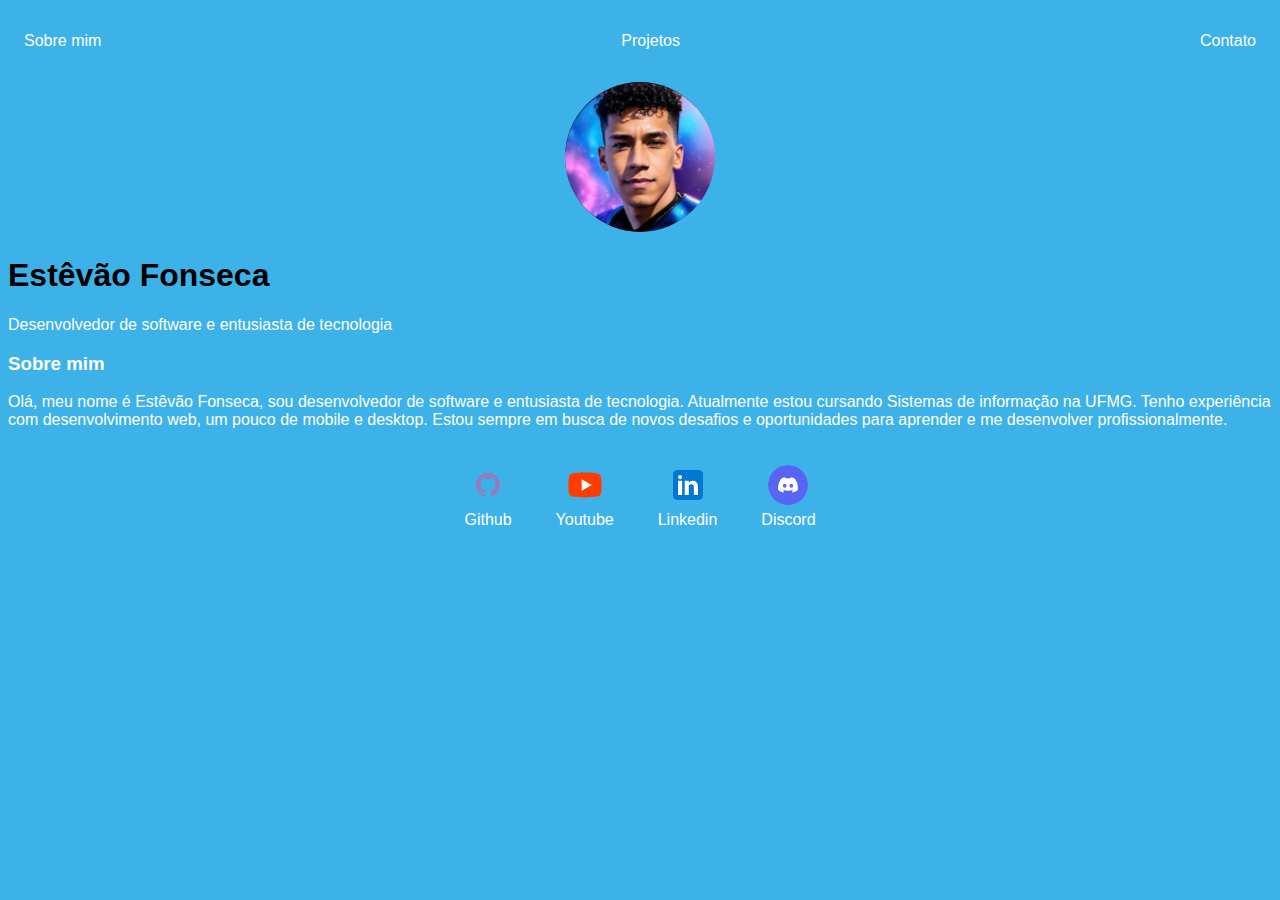
==== index.html @ 15895111 "Initial commit" ====
<!DOCTYPE html>
 <html lang="en">
 <head>
    <meta charset="UTF-8">
    <meta name="viewport" content="width=device-width, initial-scale=1.0">
    <title>TevimF</title>
    <link rel="stylesheet" href="index.css">
 </head>
 <body>
    <nav>
        <ul>
            <li>
                <a href="index.html">Sobre mim</a>
            </li>
            <li>
                <a href="projects.html">Projetos</a>
            </li>
            <li>
                <a href="contact.html">Contato</a>
            </li>
        </ul>
    </nav>
    <header>   
        <div class="center">
            <img src="./img/avatar.png"> </img>
        </div>
        <h1>Estêvão Fonseca</h1>
        <p>Desenvolvedor de software e entusiasta de tecnologia</p>
    </header>
    <main>
        <section>
            <h3>Sobre mim</h3>
            <p>Olá, meu nome é Estêvão Fonseca, sou desenvolvedor de software e entusiasta de tecnologia. Atualmente estou cursando Sistemas de informação na UFMG. Tenho experiência com desenvolvimento web, um pouco de mobile e desktop. Estou sempre em busca de novos desafios e oportunidades para aprender e me desenvolver profissionalmente.</p>
        </section>

    </main>
    <footer>
        <a href="https://github.com/TevimF" target="_blank" rel="noopener noreferrer">
            <img src="./img/github.svg"></img>
            <p>Github</p>
        </a>
        <a href="https://www.youtube.com/channel/UCCiRpEjLHl2VvyQw1_9L01Q" target="_blank" rel="noopener noreferrer">
            <img src="./img/youtube.svg"></img>
            <p>Youtube</p>
        </a>
        <a href="https://www.linkedin.com/in/estevao-f-8b501b20b/" target="_blank" rel="noopener noreferrer">
            <img src="./img/linkedin.svg"></img>
            <p>Linkedin</p>
        </a>
        <a href="https://discord.gg/Wzwtdrvzs2" target="_blank" rel="noopener noreferrer">
            <img src="./img/discord.svg"></img>
            <p>Discord</p>
        </a> 
 </body>
 </html>
---- index.css ----
body{
    color: white;
    background-color: #3db2e9;
    font-family: arial;
}

ul{
    display :flex;
    justify-content: space-between;
    list-style-type: none;
    align-items: center;
    padding: 16px;
}

a{
    color: white;
    text-decoration: none;
}

header img{
    width: 150px;
    height: 150px;
    border-radius: 75%;
}
.center {
    text-align: center;
}
h1{
    color : black;
}
footer img{
    width: 40px;
    height: 40px;
    border-radius: 50%;
}
footer {
    display: flex;
    justify-content: center;
}
footer a {
    margin: 20px;
    text-align: center;
}
footer p{
    margin: 2px;
}
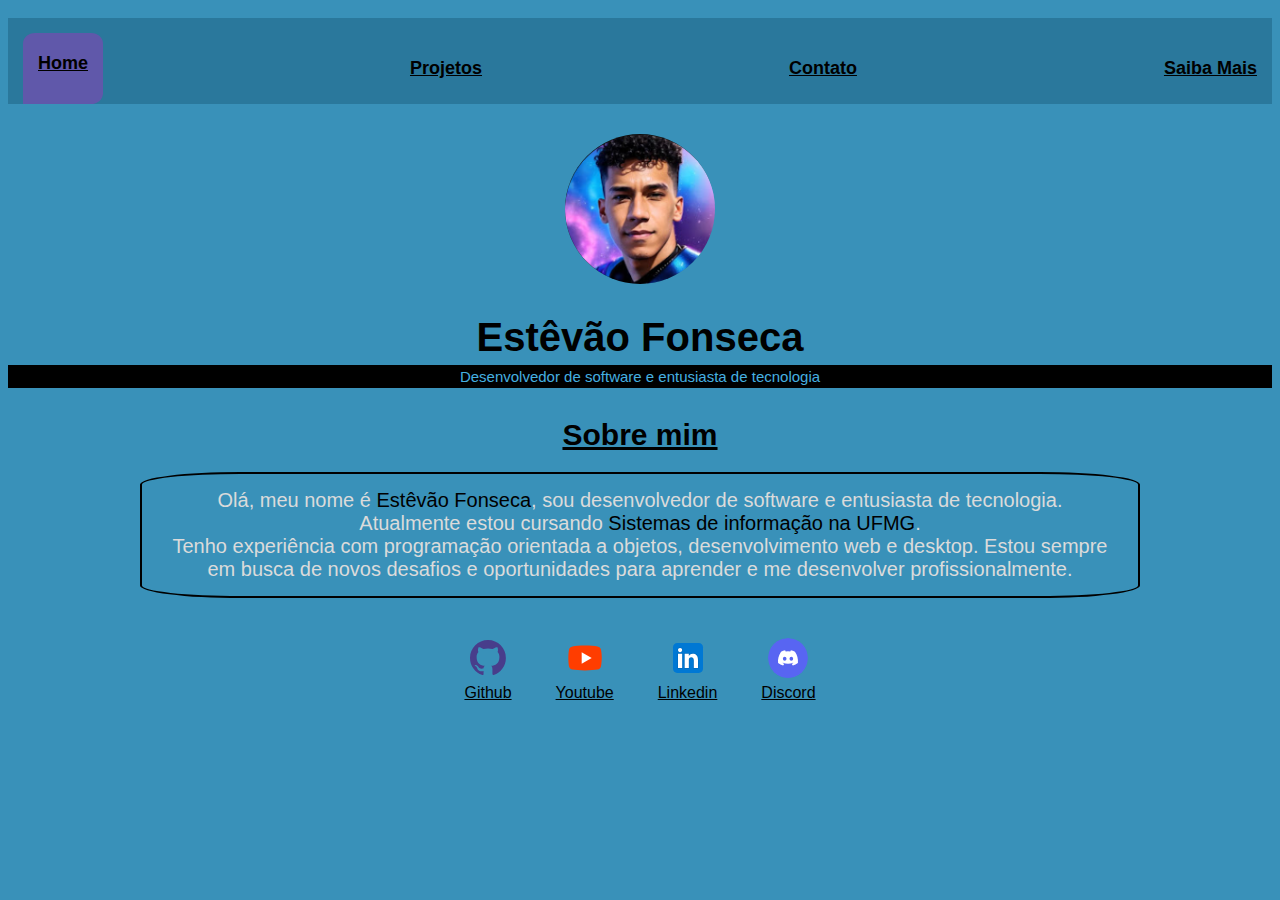
==== commit c29cd79b: "muita coisa" ====
--- a/index.html
+++ b/index.html
@@ -1,22 +1,27 @@
  <!DOCTYPE html>
- <html lang="en">
+ <html lang="pt-br"> <!-- Linguagem do site -->
  <head>
-    <meta charset="UTF-8">
-    <meta name="viewport" content="width=device-width, initial-scale=1.0">
-    <title>TevimF</title>
-    <link rel="stylesheet" href="index.css">
+    <meta charset="UTF-8"> 
+    <meta name="viewport" content="width=device-width, initial-scale=1.0"> 
+    <title>TevimF</title> <!-- Título da página -->
+    <link rel="stylesheet" href="index.css"><!-- Importando o arquivo de estilização -->
  </head>
  <body>
     <nav>
         <ul>
             <li>
-                <a href="index.html">Sobre mim</a>
+                <div class="selected">
+                    <a href="index.html">Home </a>  
+                </div>     
             </li>
             <li>
-                <a href="projects.html">Projetos</a>
+                <a href="projects.html">Projetos </a>
             </li>
             <li>
-                <a href="contact.html">Contato</a>
+                <a href="contact.html">Contato </a>
+            </li>
+            <li>
+                <a href="more.html">Saiba Mais </a>
             </li>
         </ul>
     </nav>
@@ -29,8 +34,14 @@
     </header>
     <main>
         <section>
-            <h3>Sobre mim</h3>
-            <p>Olá, meu nome é Estêvão Fonseca, sou desenvolvedor de software e entusiasta de tecnologia. Atualmente estou cursando Sistemas de informação na UFMG. Tenho experiência com desenvolvimento web, um pouco de mobile e desktop. Estou sempre em busca de novos desafios e oportunidades para aprender e me desenvolver profissionalmente.</p>
+            <h1>Sobre mim</h1>
+            <p>
+                Olá, meu nome é <mark >Estêvão Fonseca</mark>, sou desenvolvedor de software e entusiasta de tecnologia.
+            <br>
+                Atualmente estou cursando <mark>Sistemas de informação na UFMG</mark>.
+            <br>
+                Tenho experiência com programação orientada a objetos, desenvolvimento web e desktop. Estou sempre em busca de novos desafios e oportunidades para aprender e me desenvolver profissionalmente.
+            </p>
         </section>
 
     </main>
--- a/index.css
+++ b/index.css
@@ -1,46 +1,135 @@
-body{
-    color: white;
-    background-color: #3db2e9;
+/* Body */
+body {
+    color: #dbdbdb;
+    background-color: #3991b9;
     font-family: arial;
 }
 
-ul{
-    display :flex;
+/* Navigation */
+ul {
+    display: flex;
     justify-content: space-between;
+    /*descolar o texto dos cantos da tela*/
     list-style-type: none;
     align-items: center;
-    padding: 16px;
+    padding: 15px;
+    padding-bottom: 0px;
+    background-color: #2a789c;
+    /* coloca o texto em negrito */
+    font-weight: bold;
+    font-size:18px;
+}
+.selected {
+    color: #3991b9;
+    background-color: rgba(138, 63, 182, 0.568);
+    border-radius: 15%;
+    border-bottom-left-radius: 0;
+    padding-top: 20px;
+    padding-bottom: 30px;
+    padding-inline: 15px;
 }
 
-a{
-    color: white;
-    text-decoration: none;
+a {
+    color: black;
+    text-decoration: underline;
+    
 }
 
-header img{
+/* Header */
+header {
+    text-align: center;
+    margin-top: 30px;
+    margin-bottom: 30px;
+}
+header img {
     width: 150px;
     height: 150px;
-    border-radius: 75%;
+    border-radius: 75%;  
 }
+header h1 {
+    font-size: 40px;
+    text-align: center;
+    margin-bottom: -10px;
+}
+header p {
+    font-size: 15px;
+    text-align: center ;
+    color: #46b0e0;
+    background-color: black;
+    /* aumenta o tamanho do background */  
+    padding: 3px;
+}
+h1 {
+    color: black;
+    text-align: center;
+}
+
 .center {
     text-align: center;
 }
-h1{
+
+/* Main */  
+main {
+    text-align: center;
+    margin-bottom: 10px;
+    font-size: 15px;
+    /* limita o tamanho do texto */
+    max-width: 1000px; 
+    /* deixa o texto no centro da tela */
+    margin-left: auto;
+    margin-right: auto;
+}
+main section {
+    margin-top: 0px;
+    margin-bottom: 20px;
+    
+}
+main section img {
+    width: 150px;
+    height: 150px;
+}
+main section p {
+    margin-bottom: 10px;
+    font-size: 20px;
+    color: #dbdbdb;
+    /*borda do texto*/
+    border: 2px solid black;
+    /*arredondar a borda do texto*/
+    border-radius: 10%; 
+    /* distancia da borda e do texto */
+    padding: 15px;
+    text-decoration: none;
+}
+main h1 {
+    margin-top: auto;
+    margin-bottom: 10px;
+    font-size: 30px;
+    /*sublinhar o texto*/
+    text-decoration: underline;
     color : black;
 }
-footer img{
+main mark {
+    background-color: #3991b9;
+    color: black;
+}
+
+/* Footer */
+footer img {
     width: 40px;
     height: 40px;
     border-radius: 50%;
 }
+
 footer {
     display: flex;
-    justify-content: center;
+    justify-content: center; /* Center the social media icons */
 }
+
 footer a {
     margin: 20px;
     text-align: center;
 }
-footer p{
+
+footer p {
     margin: 2px;
 }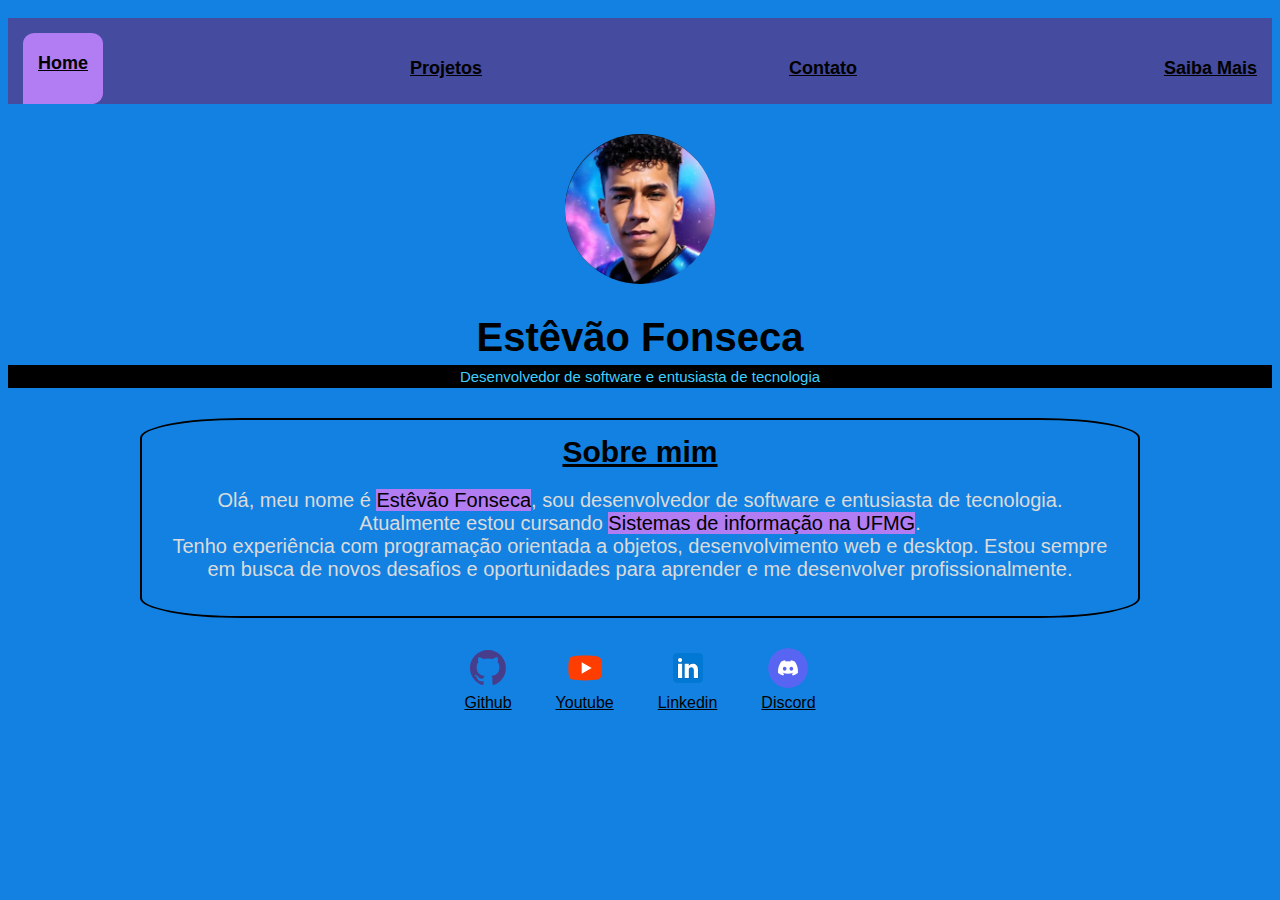
==== commit a92856d3: "firulas e edições" ====
--- a/index.html
+++ b/index.html
@@ -3,6 +3,7 @@
  <head>
     <meta charset="UTF-8"> 
     <meta name="viewport" content="width=device-width, initial-scale=1.0"> 
+    <link rel="shortcut icon" href="img/Tevimf.ico" type="image/x-icon">
     <title>TevimF</title> <!-- Título da página -->
     <link rel="stylesheet" href="index.css"><!-- Importando o arquivo de estilização -->
  </head>
@@ -43,7 +44,6 @@
                 Tenho experiência com programação orientada a objetos, desenvolvimento web e desktop. Estou sempre em busca de novos desafios e oportunidades para aprender e me desenvolver profissionalmente.
             </p>
         </section>
-
     </main>
     <footer>
         <a href="https://github.com/TevimF" target="_blank" rel="noopener noreferrer">
--- a/index.css
+++ b/index.css
@@ -1,7 +1,7 @@
 /* Body */
 body {
     color: #dbdbdb;
-    background-color: #3991b9;
+    background-color: #1381E2;
     font-family: arial;
 }
 
@@ -14,14 +14,13 @@
     align-items: center;
     padding: 15px;
     padding-bottom: 0px;
-    background-color: #2a789c;
+    background-color: #583785b9;
     /* coloca o texto em negrito */
     font-weight: bold;
     font-size:18px;
 }
 .selected {
-    color: #3991b9;
-    background-color: rgba(138, 63, 182, 0.568);
+    background-color: #B27CF3;
     border-radius: 15%;
     border-bottom-left-radius: 0;
     padding-top: 20px;
@@ -50,11 +49,12 @@
     font-size: 40px;
     text-align: center;
     margin-bottom: -10px;
+
 }
 header p {
     font-size: 15px;
     text-align: center ;
-    color: #46b0e0;
+    color: #3DCFFF;
     background-color: black;
     /* aumenta o tamanho do background */  
     padding: 3px;
@@ -88,7 +88,7 @@
     width: 150px;
     height: 150px;
 }
-main section p {
+main section {
     margin-bottom: 10px;
     font-size: 20px;
     color: #dbdbdb;
@@ -99,6 +99,18 @@
     /* distancia da borda e do texto */
     padding: 15px;
     text-decoration: none;
+    /* lista na horizontal */
+    justify-content: space-between;
+    align-items: center;
+}
+main section li {
+    margin-top: 10px;
+    margin-bottom: 10px;
+    font-size: 20px;
+    display: inline-block;
+    margin-right: 30px;
+    margin-left: 30px;
+
 }
 main h1 {
     margin-top: auto;
@@ -108,9 +120,16 @@
     text-decoration: underline;
     color : black;
 }
+main section h2 {
+    margin-top: 10px;
+    margin-bottom: 10px;
+    font-size: 25px;
+    color: black;
+}
+
 main mark {
-    background-color: #3991b9;
-    color: black;
+    background-color: #B27CF3;   
+    color: rgb(0, 0, 0);
 }
 
 /* Footer */
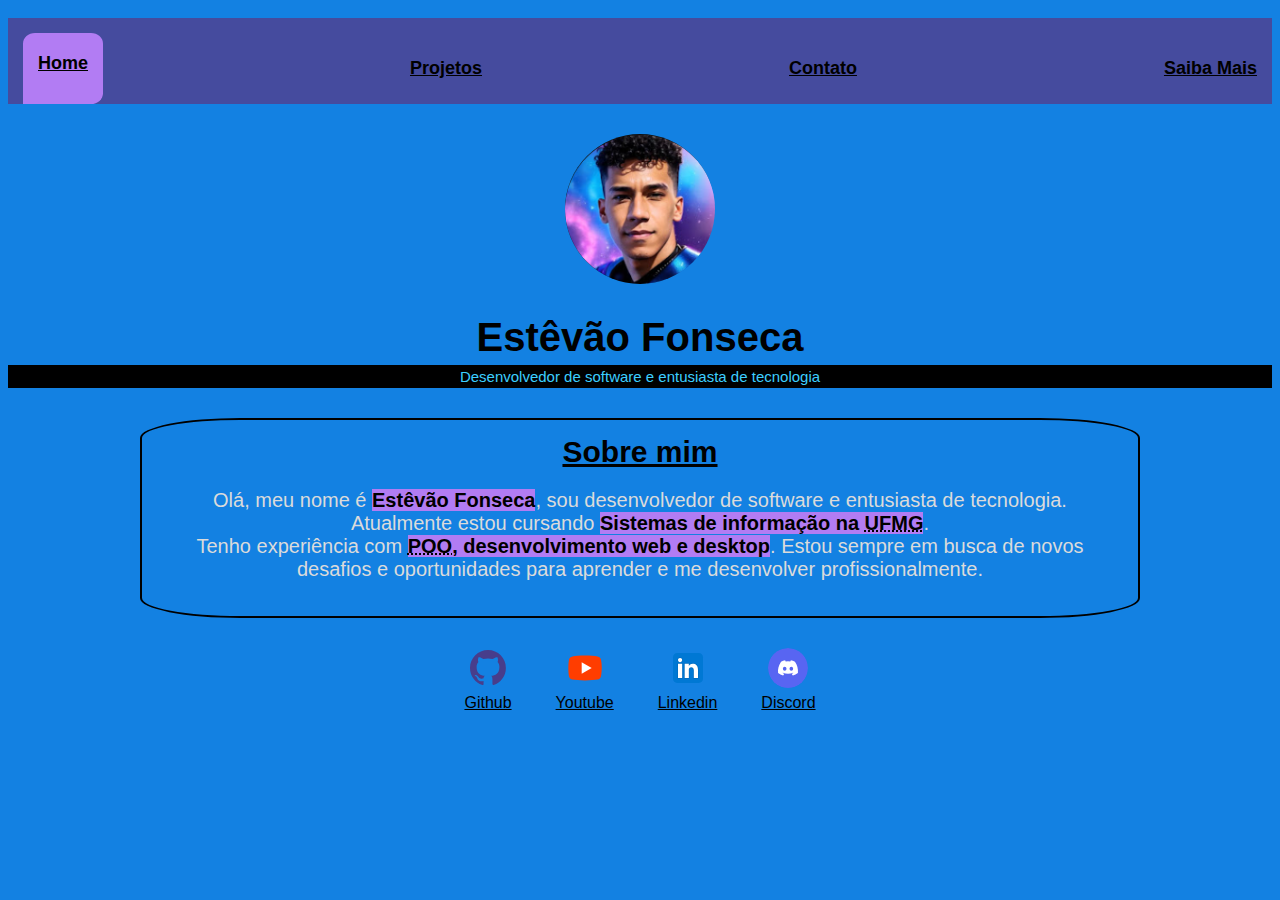
==== commit dc2b24c4: "readme att" ====
--- a/index.html
+++ b/index.html
@@ -2,10 +2,15 @@
  <html lang="pt-br"> <!-- Linguagem do site -->
  <head>
     <meta charset="UTF-8"> 
-    <meta name="viewport" content="width=device-width, initial-scale=1.0"> 
-    <link rel="shortcut icon" href="img/Tevimf.ico" type="image/x-icon">
+    <meta name="viewport" content="width=device-width, initial-scale=1.0">   
     <title>TevimF</title> <!-- Título da página -->
     <link rel="stylesheet" href="index.css"><!-- Importando o arquivo de estilização -->
+    <style>
+        mark {
+            background-color: rgba(65, 168, 194, 0.87);
+            color: #000;
+        }
+    </style>
  </head>
  <body>
     <nav>
@@ -37,11 +42,11 @@
         <section>
             <h1>Sobre mim</h1>
             <p>
-                Olá, meu nome é <mark >Estêvão Fonseca</mark>, sou desenvolvedor de software e entusiasta de tecnologia.
+                Olá, meu nome é <strong>Estêvão Fonseca</strong>, sou desenvolvedor de software e entusiasta de tecnologia.
             <br>
-                Atualmente estou cursando <mark>Sistemas de informação na UFMG</mark>.
+                Atualmente estou cursando <strong>Sistemas de informação na <abbr title="Universidade Federal de Minas Gerais">UFMG</abbr></strong>.
             <br>
-                Tenho experiência com programação orientada a objetos, desenvolvimento web e desktop. Estou sempre em busca de novos desafios e oportunidades para aprender e me desenvolver profissionalmente.
+                Tenho experiência com <strong><abbr title="Programação orientada a objetos">POO</abbr>, desenvolvimento web e desktop</strong>. Estou sempre em busca de novos desafios e oportunidades para aprender e me desenvolver profissionalmente.
             </p>
         </section>
     </main>
--- a/index.css
+++ b/index.css
@@ -127,7 +127,7 @@
     color: black;
 }
 
-main mark {
+main strong {
     background-color: #B27CF3;   
     color: rgb(0, 0, 0);
 }
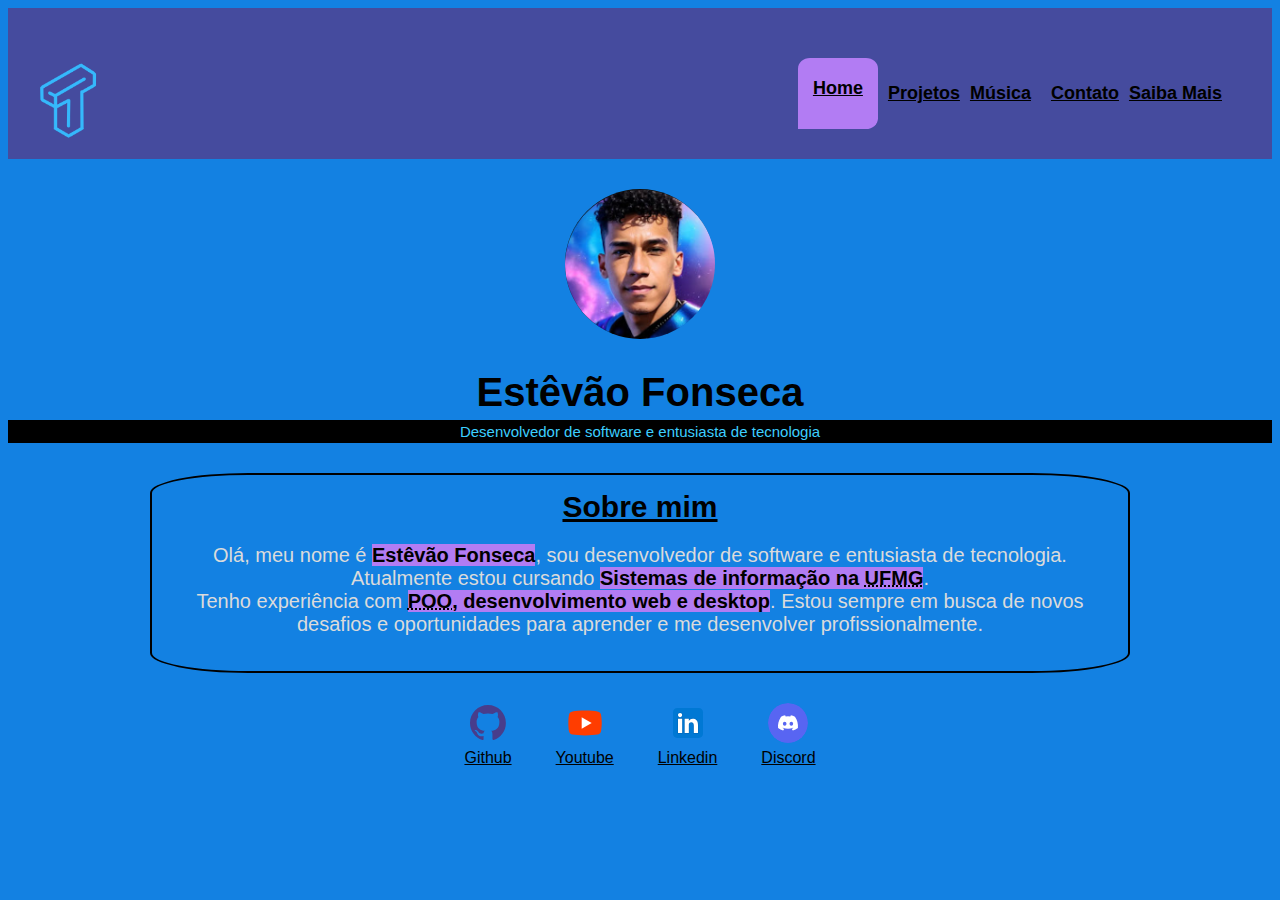
==== commit 087eaf28: "atualizaçoes" ====
--- a/index.html
+++ b/index.html
@@ -13,22 +13,26 @@
     </style>
  </head>
  <body>
-    <nav>
+    <nav>    
+        <img src="./img/Tevimf.png" alt="TevimF"> </img>
         <ul>
-            <li>
+            <li>  
                 <div class="selected">
-                    <a href="index.html">Home </a>  
+                    <a href="index.html">Home</a> 
                 </div>     
             </li>
-            <li>
-                <a href="projects.html">Projetos </a>
+                <a href="projects.html">Projetos</a>
             </li>
             <li>
-                <a href="contact.html">Contato </a>
+                <a href="musica.html">Música</a>
+            <li>
+            <li>
+                <a href="contact.html">Contato</a>
             </li>
             <li>
-                <a href="more.html">Saiba Mais </a>
+                <a href="more.html">Saiba Mais</a>
             </li>
+            
         </ul>
     </nav>
     <header>   
--- a/index.css
+++ b/index.css
@@ -6,18 +6,52 @@
 }
 
 /* Navigation */
-ul {
+nav {
     display: flex;
     justify-content: space-between;
+    align-items: flex-end;
+    padding: 20px;
+    background-color: #583785b9;
+    font-weight: bold;
+    font-size:18px;
+}
+nav img {
+    width: 80px;
+    height: 80px;
+    border-radius: 50%;
+}
+nav ul {
+    display: flex;
+    justify-content: flex-end;
+    /*espaçamento entre os botões*/
+    gap: 10px;
     /*descolar o texto dos cantos da tela*/
     list-style-type: none;
     align-items: center;
-    padding: 15px;
+    padding: 20px;
     padding-bottom: 0px;
-    background-color: #583785b9;
     /* coloca o texto em negrito */
     font-weight: bold;
     font-size:18px;
+    margin: 10px;
+}
+
+main section {
+    margin-bottom: 10px;
+    font-size: 20px;
+    color: #dbdbdb;
+    /*borda do texto*/
+    border: 2px solid black;
+    /*arredondar a borda do texto*/
+    border-radius: 10%; 
+    /* distancia da borda e do texto */
+    padding: 15px;
+    text-decoration: none;
+    /* lista na horizontal */
+    justify-content: space-between;
+    align-items: center;
+    /* padronizar a distância entre os botões */
+    margin: 10px;
 }
 .selected {
     background-color: #B27CF3;
